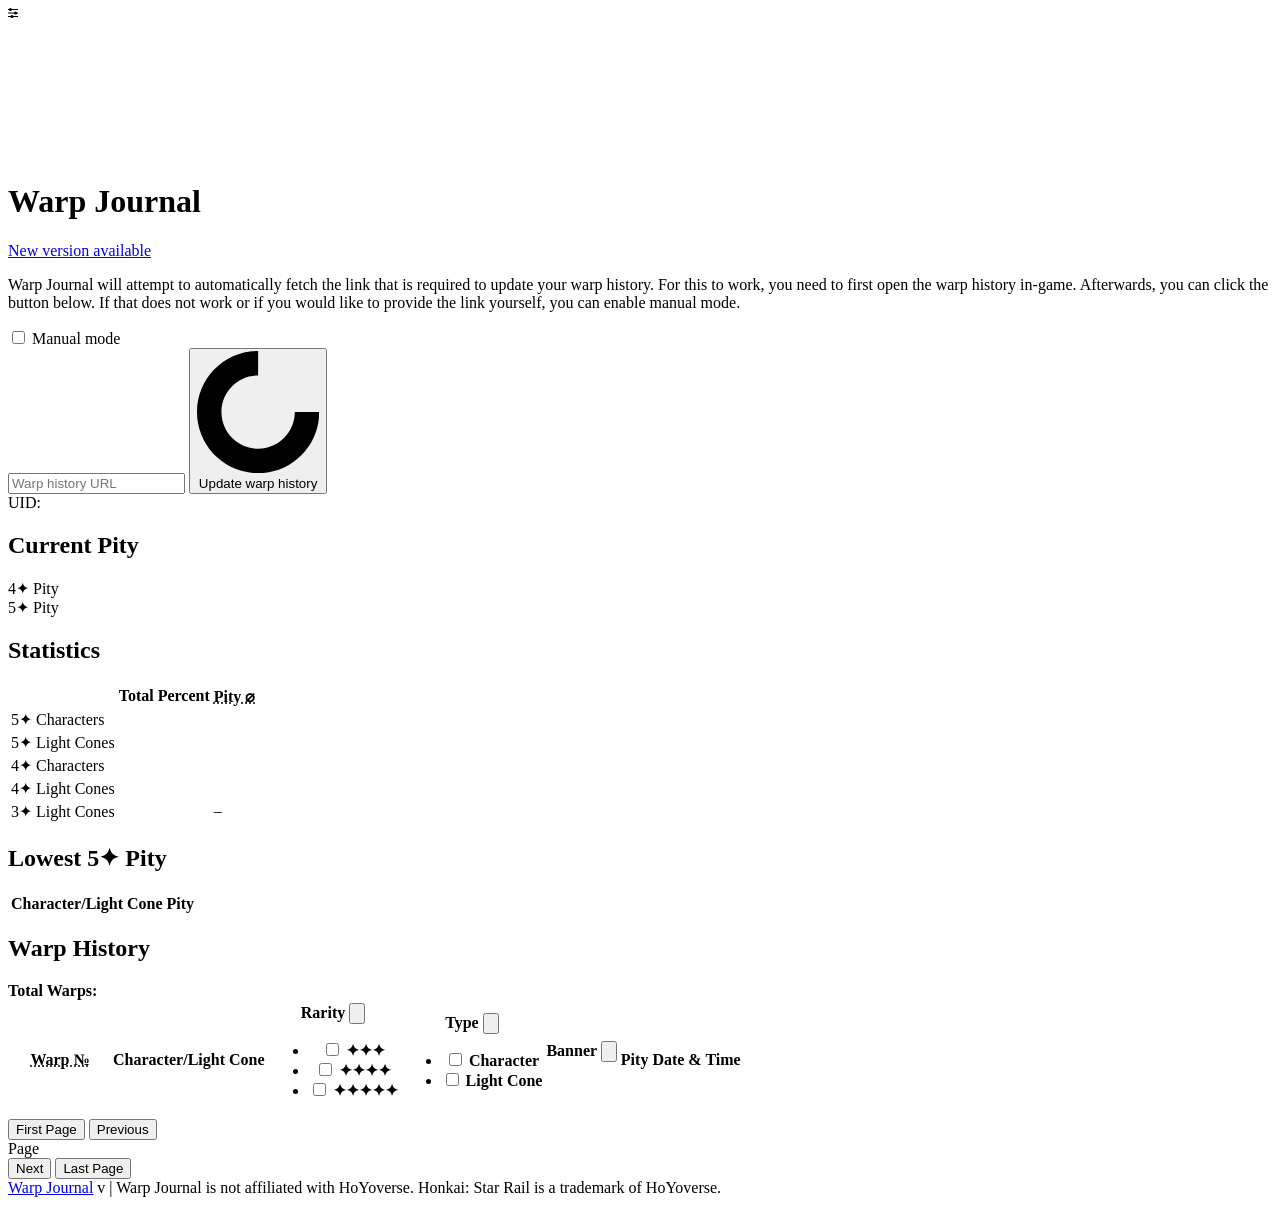
==== warp_journal/frontend/index.html @ 5781de62 "Add "Warp №" column" ====
<!DOCTYPE html>
<html>
<head>
    <title>Warp Journal – Honkai: Star Rail Gacha Tracker</title>
    <meta charset="utf-8">
    <link rel="icon" href="static/icon.png">
    <link rel="stylesheet" href="static/style.css">
</head>
<body x-data="app()">
    <svg id="svg-defs">
        <g id="settings-icon">
            <path d="m0 1h10v1h-10v-1z"/>
            <path d="m0 8h10v1h-10v-1z"/>
            <path d="m0 4.5h10v1h-10v-1z"/>
            <path d="m4 1.5a1.5 1.5 0 0 1-1.5 1.5 1.5 1.5 0 0 1-1.5-1.5 1.5 1.5 0 0 1 1.5-1.5 1.5 1.5 0 0 1 1.5 1.5z"/>
            <path d="m5.5 8.5a1.5 1.5 0 0 1-1.5 1.5 1.5 1.5 0 0 1-1.5-1.5 1.5 1.5 0 0 1 1.5-1.5 1.5 1.5 0 0 1 1.5 1.5z"/>
            <path d="m9 5a1.5 1.5 0 0 1-1.5 1.5 1.5 1.5 0 0 1-1.5-1.5 1.5 1.5 0 0 1 1.5-1.5 1.5 1.5 0 0 1 1.5 1.5z"/>
        </g>
    </svg>

    <div id="bg-stars">
        <div class="c1"></div>
        <div class="c2"></div>
        <div class="c3"></div>
        <div class="c4"></div>
    </div>

    <main>
        <header class="flex-header">
            <h1>Warp Journal</h1>
            <a class="update" href="https://github.com/Ennea/warp-journal/releases/latest"
                target="_blank" x-show="showUpdateNotification">New version available</a>
        </header>

        <div id="update-container">
            <p>
                Warp Journal will attempt to automatically fetch the link that is required to update your warp history. For this to work, you need to first open the warp history in-game. Afterwards, you can click the button below. If that does not work or if you would like to provide the link yourself, you can enable manual mode.
            </p>

            <label class="checkbox">
                <input type="checkbox" x-model="manualUpdate">
                <span class="checkbox"></span>
                <span class="label">Manual mode</span>
            </label>
            <br>

            <form class="input-container" @submit="updateWarps($event)">
                <input type="text" placeholder="Warp history URL" x-model="warpHistoryURL" x-show="manualUpdate">
                <button type="submit" class="button" :disabled="requestInProgress || (manualUpdate && warpHistoryURL.length == 0)">
                    <svg id="spinner" viewBox="0 0 10 10" x-show="requestInProgress">
                        <path d="M5,0C2.239,0 0,2.239 0,5C0,7.76 2.24,10 5,10C7.761,10 10,7.761 10,5L8,5C8,6.657 6.657,8 5,8C3.344,8 2,6.656 2,5C2,3.343 3.343,2 5,2L5,0Z" />
                    </svg>
                    Update warp history
                </button>
            </form>

            <div id="message-output" x-text="backendMessage" :class="backendStatus >= 400 ? 'error' : ''"></div>
        </div>

        <div id="uid-selector" x-show="availableUIDs.length > 1">
            <label>UID:</label>
            <div class="select" x-model="selectedUID" x-ref="uidSelector">
                <div class="fake-select" x-text="selectedUID" @click="toggleUIDSelector($event)"></div>
                <ul class="fake-select-options" x-ref="uidSelectorOptions" x-show="uidSelectorOpen">
                    <template x-for="uid in availableUIDs">
                        <li :class="uid == selectedUID ? 'active' : ''" x-text="uid" @click="selectUID(uid)"></li>
                    </template>
                </ul>
            </div>
        </div>

        <div id="data-container" class="hidden" x-ref="dataContainer" x-show="dataLoaded && totalWarps > 0">
            <section id="pity-container">
                <h2>Current Pity</h2>
                <div id="current-pity" class="fake-table">
                    <div class="column">
                        <div class="header"></div>
                        <div>4<span class="star">✦</span> Pity</div>
                        <div>5<span class="star">✦</span> Pity</div>
                    </div>
                    <template x-for="banner in pity">
                        <div class="column">
                            <div class="header" x-text="banner.name"></div>
                            <div x-text="banner.pity4"></div>
                            <div x-text="banner.pity5"></div>
                        </div>
                    </template>
                </div>
            </section>

            <div id="statistics-container">
                <section>
                    <h2>Statistics</h2>
                    <table id="item-statistics">
                        <thead>
                            <tr>
                                <th></th>
                                <th>Total</th>
                                <th>Percent</th>
                                <th><abbr title="Average Pity">Pity ⌀</abbr></th>
                            </tr>
                        </thead>
                        <tbody>
                            <tr>
                                <td>5<span class="star">✦</span> Characters</td>
                                <td x-text="statistics?.characters5?.total"></td>
                                <td class="percent" x-text="statistics?.characters5?.percent"></td>
                                <td x-text="statistics?.characters5?.averagePity"></td>
                            </tr>
                            <tr>
                                <td>5<span class="star">✦</span> Light Cones</td>
                                <td x-text="statistics?.lightcones5?.total"></td>
                                <td class="percent" x-text="statistics?.lightcones5?.percent"></td>
                                <td x-text="statistics?.lightcones5?.averagePity"></td>
                            </tr>
                            <tr>
                                <td>4<span class="star">✦</span> Characters</td>
                                <td x-text="statistics?.characters4?.total"></td>
                                <td class="percent" x-text="statistics?.characters4?.percent"></td>
                                <td x-text="statistics?.characters4?.averagePity"></td>
                            </tr>
                            <tr>
                                <td>4<span class="star">✦</span> Light Cones</td>
                                <td x-text="statistics?.lightcones4?.total"></td>
                                <td class="percent" x-text="statistics?.lightcones4?.percent"></td>
                                <td x-text="statistics?.lightcones4?.averagePity"></td>
                            </tr>
                            <tr>
                                <td>3<span class="star">✦</span> Light Cones</td>
                                <td x-text="statistics?.lightcones3?.total"></td>
                                <td class="percent" x-text="statistics?.lightcones3?.percent"></td>
                                <td>–</td>
                            </tr>
                        </tbody>
                    </table>
                </section>

                <section>
                    <h2>Lowest 5<span class="star">✦</span> Pity</h2>
                    <table id="low-pity-statistics">
                        <colgroup>
                            <col class="low-pity-name">
                            <col class="low-pity-amount">
                        </colgroup>
                        <thead>
                            <tr>
                                <th>Character/Light Cone</th>
                                <th>Pity</th>
                            </tr>
                        </thead>
                        <tbody>
                            <template x-for="reward in lowPity">
                                <tr>
                                    <td class="overflow" x-text="reward.name"></td>
                                    <td x-text="reward.pity"></td>
                                </tr>
                            </template>
                        </tbody>
                    </table>
                </section>
            </div>

            <section id="history-container">
                <header class="flex-header">
                    <h2>Warp History</h2>
                    <div><strong>Total Warps:</strong> <span x-text="totalWarps"></span></div>
                </header>
                <table id="warp-history">
                    <colgroup>
                        <col class="warp-no" width="100">
                        <col class="reward-name">
                        <col class="rarity">
                        <col class="reward-type">
                        <col class="banner-name">
                        <col class="pity">
                        <col class="datetime">
                    </colgroup>
                    <thead>
                        <tr>
                            <th>
                                <abbr title="warp number per banner">Warp №</abbr>
                            </th>
                            <th class="align-left">Character/Light Cone</th>
                            <th>
                                Rarity
                                <button class="settings" @click="toggleColumnSettings($event, 'rarity')">
                                    <svg class="settings" viewBox="0 0 10 10"><use href="#settings-icon" /></svg>
                                </button>
                                <ul class="settings-menu" x-ref="columnSettings_rarity" x-show="columnSettingsOpen.rarity">
                                    <li>
                                        <label>
                                            <input type="checkbox" x-model="columnFilters.rarity._3">
                                            <span class="checkbox"></span>
                                            <span class="label star">✦✦✦</span>
                                        </label>
                                    </li>
                                    <li>
                                        <label>
                                            <input type="checkbox" x-model="columnFilters.rarity._4">
                                            <span class="checkbox"></span>
                                            <span class="label star">✦✦✦✦</span>
                                        </label>
                                    </li>
                                    <li>
                                        <label>
                                            <input type="checkbox" x-model="columnFilters.rarity._5">
                                            <span class="checkbox"></span>
                                            <span class="label star">✦✦✦✦✦</span>
                                        </label>
                                    </li>
                                </ul>
                            </th>
                            <th>
                                Type
                                <button class="settings" @click="toggleColumnSettings($event, 'type')">
                                    <svg class="settings" viewBox="0 0 10 10"><use href="#settings-icon" /></svg>
                                </button>
                                <ul class="settings-menu" x-ref="columnSettings_type" x-show="columnSettingsOpen.type">
                                    <li>
                                        <label>
                                            <input type="checkbox" x-model="columnFilters.type.Character">
                                            <span class="checkbox"></span>
                                            <span class="label">Character</span>
                                        </label>
                                    </li>
                                    <li>
                                        <label>
                                            <input type="checkbox" x-model="columnFilters.type.Light_Cone">
                                            <span class="checkbox"></span>
                                            <span class="label">Light Cone</span>
                                        </label>
                                    </li>
                                </ul>
                            </th>
                            <th>
                                Banner
                                <button class="settings" @click="toggleColumnSettings($event, 'bannerType')">
                                    <svg class="settings" viewBox="0 0 10 10"><use href="#settings-icon" /></svg>
                                </button>
                                <ul class="settings-menu" x-ref="columnSettings_bannerType" x-show="columnSettingsOpen.bannerType">
                                    <template x-for="bannerType in bannerTypesList">
                                        <li>
                                            <label>
                                                <input type="checkbox" checked @change="bannerTypeFilterChange($event, bannerType.key)">
                                                <span class="checkbox"></span>
                                                <span class="label" x-text="bannerType.name"></span>
                                            </label>
                                        </li>
                                    </template>
                                </ul>
                            </th>
                            <th>Pity</th>
                            <th>Date & Time</th>
                        </tr>
                    </thead>
                    <tbody>
                        <template x-for="warp in pagedWarpHistory">
                            <tr :class="warp.rarity == 5 ? 'rarity-5' : warp.rarity == 4 ? 'rarity-4' : ''">
                                <td><div x-text="warp.numOnBanner"></div></td>
                                <td class="overflow align-left"><div x-text="warp.name"></div></td>
                                <td :class="warp.rarityText.length > 1 ? 'star' : ''"><div x-text="warp.rarityText"></div></td>
                                <td><div x-text="warp.type"></div></td>
                                <td><div x-text="warp.bannerTypeName"></div></td>
                                <td><div x-text="warp.pity || '–'"></div></td>
                                <td><div x-text="warp.time"></div></td>
                            </tr>
                        </template>
                    </tbody>
                </table>
                <div id="history-controls">
                    <button type="button" class="history-button" :disabled="warpHistoryPage == 0" @click="firstPage()">First Page</button>
                    <button type="button" class="history-button" :disabled="warpHistoryPage == 0" @click="previousPage()">Previous</button>
                    <div class="page-display">Page <span x-text="warpHistoryPage + 1"></span></div>
                    <button type="button" class="history-button" :disabled="warpHistoryPage == warpHistoryLastPage" @click="nextPage()">Next</button>
                    <button type="button" class="history-button" :disabled="warpHistoryPage == warpHistoryLastPage" @click="lastPage()">Last Page</button>
                </div>
            </section>
        </div>
    </main>

    <footer>
        <a href="https://github.com/Ennea/warp-journal" target="_blank">Warp Journal</a> v<span x-text="VERSION"></span> | Warp Journal is not affiliated with HoYoverse. Honkai: Star Rail is a trademark of HoYoverse.
    </footer>

    <script src="static/script.js"></script>
    <script src="static/alpine3.12.1.min.js"></script>
</body>
</html>
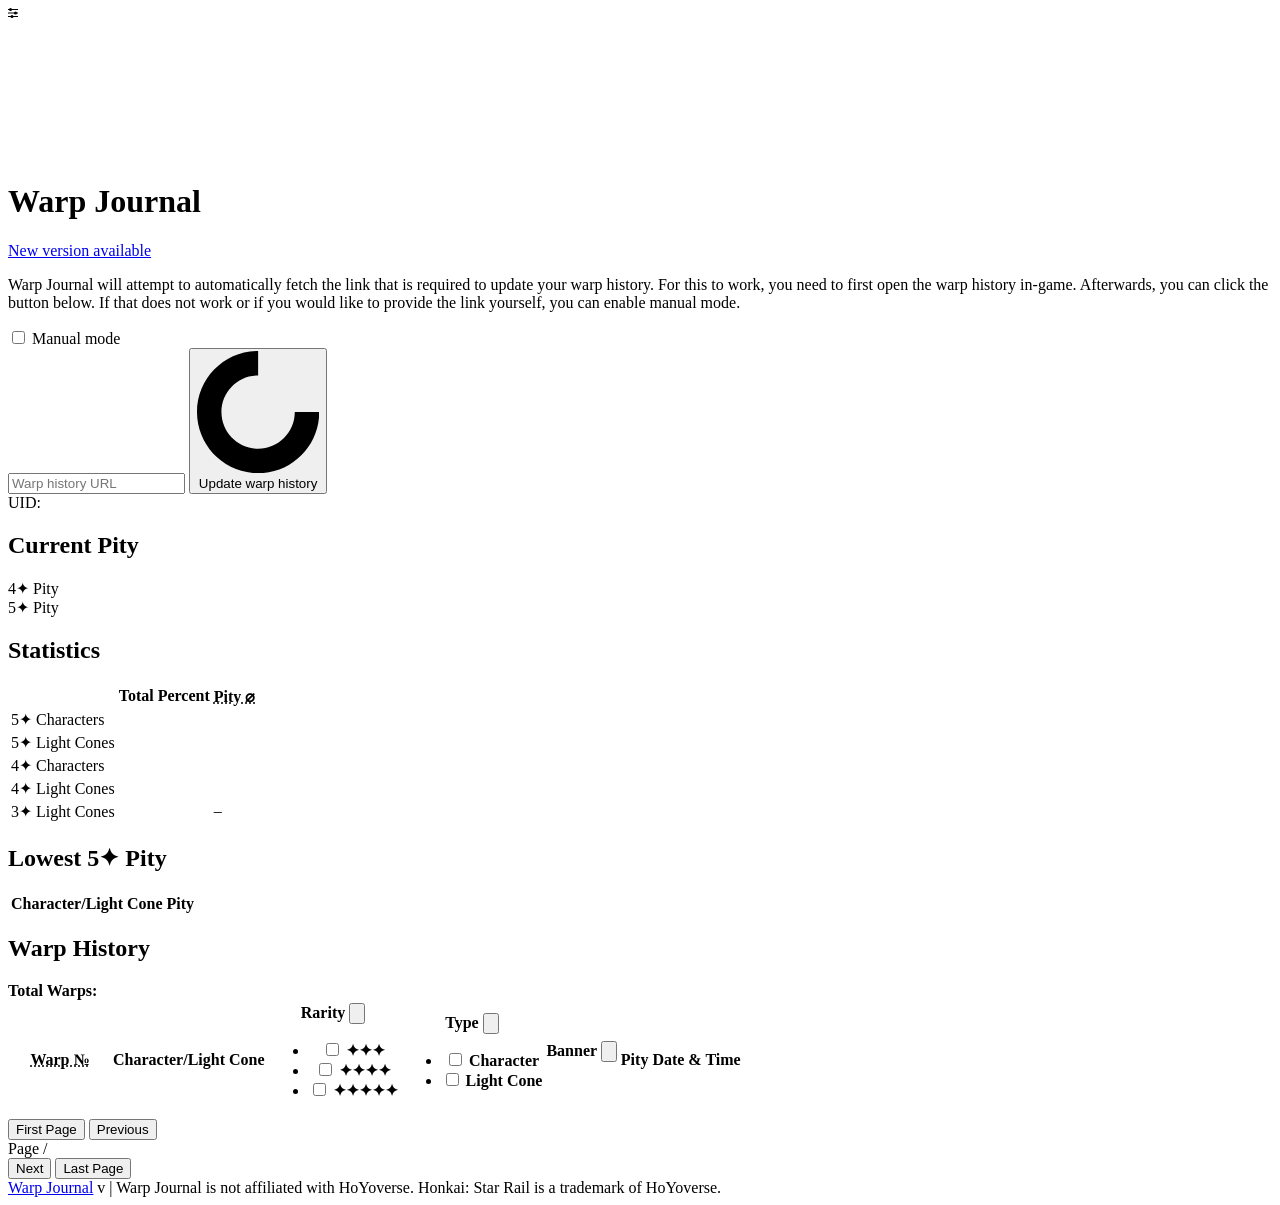
==== commit 1cd485b4: "Include number of pages in table footer" ====
--- a/warp_journal/frontend/index.html
+++ b/warp_journal/frontend/index.html
@@ -270,7 +270,9 @@
                 <div id="history-controls">
                     <button type="button" class="history-button" :disabled="warpHistoryPage == 0" @click="firstPage()">First Page</button>
                     <button type="button" class="history-button" :disabled="warpHistoryPage == 0" @click="previousPage()">Previous</button>
-                    <div class="page-display">Page <span x-text="warpHistoryPage + 1"></span></div>
+                    <div class="page-display">
+                        Page <span x-text="warpHistoryPage + 1"></span> / <span x-text="warpHistoryLastPage + 1"></span>
+                    </div>
                     <button type="button" class="history-button" :disabled="warpHistoryPage == warpHistoryLastPage" @click="nextPage()">Next</button>
                     <button type="button" class="history-button" :disabled="warpHistoryPage == warpHistoryLastPage" @click="lastPage()">Last Page</button>
                 </div>
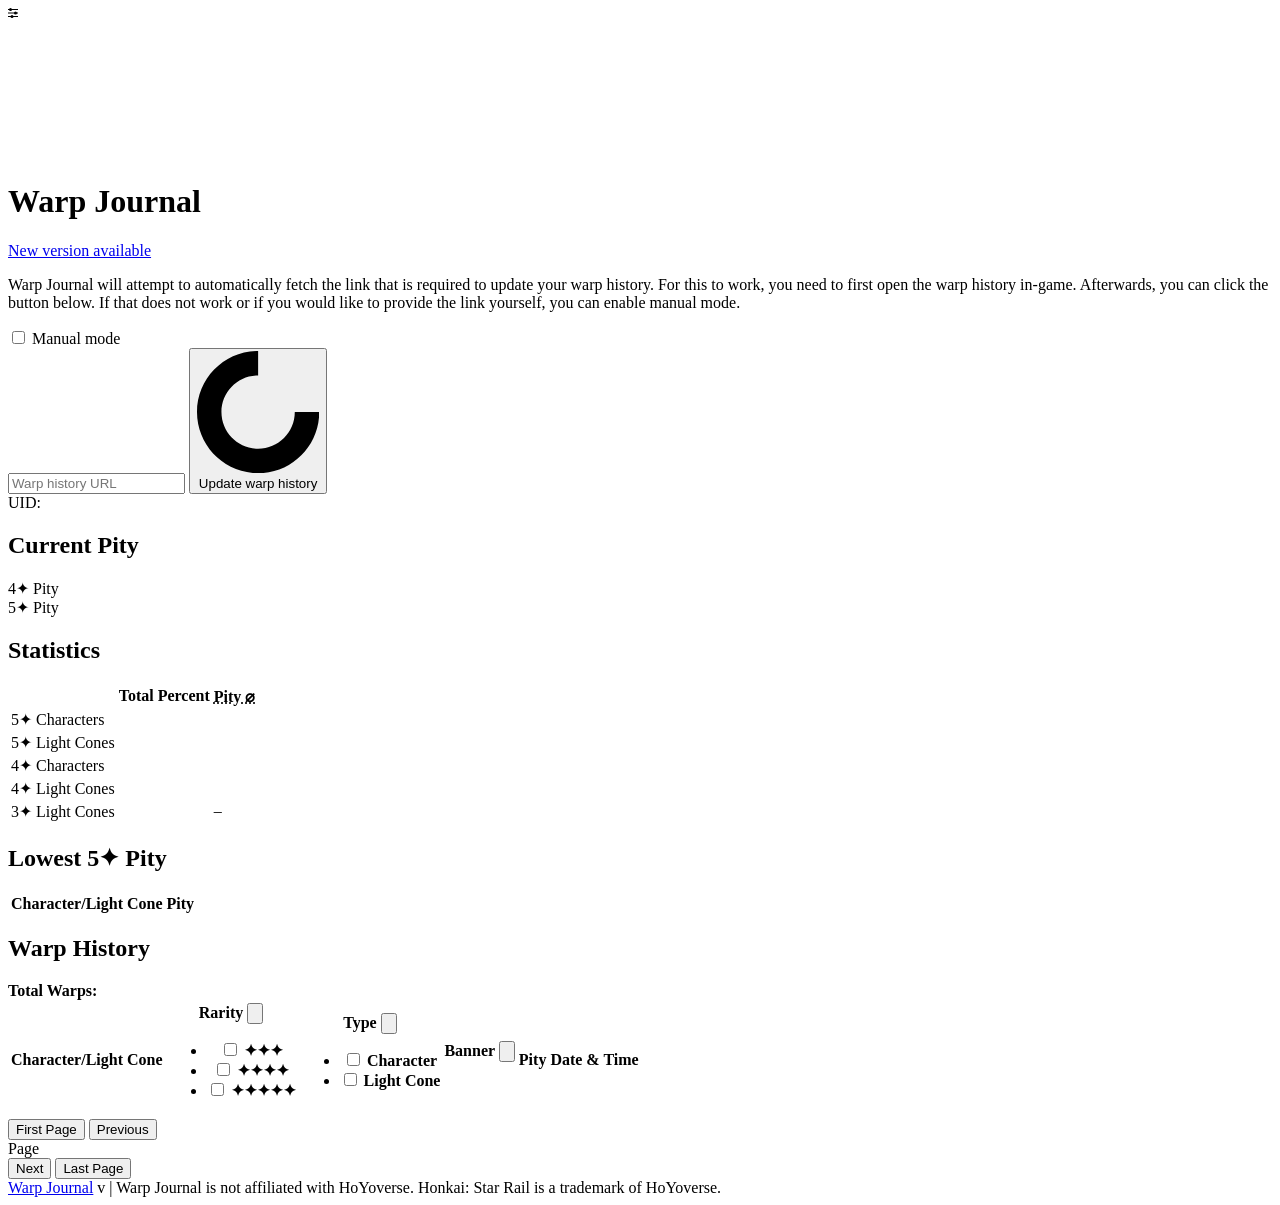
==== commit f682a259: "Merge 6bf75066e629e0110bb25fca7ec6d3e4947b4e2c into 8e9948492c57f8b8cb74bee17a5e2853449e8dcb" ====
--- a/warp_journal/frontend/index.html
+++ b/warp_journal/frontend/index.html
@@ -167,7 +167,6 @@
                 </header>
                 <table id="warp-history">
                     <colgroup>
-                        <col class="warp-no" width="100">
                         <col class="reward-name">
                         <col class="rarity">
                         <col class="reward-type">
@@ -177,10 +176,7 @@
                     </colgroup>
                     <thead>
                         <tr>
-                            <th>
-                                <abbr title="warp number per banner">Warp №</abbr>
-                            </th>
-                            <th class="align-left">Character/Light Cone</th>
+                            <th>Character/Light Cone</th>
                             <th>
                                 Rarity
                                 <button class="settings" @click="toggleColumnSettings($event, 'rarity')">
@@ -256,8 +252,7 @@
                     <tbody>
                         <template x-for="warp in pagedWarpHistory">
                             <tr :class="warp.rarity == 5 ? 'rarity-5' : warp.rarity == 4 ? 'rarity-4' : ''">
-                                <td><div x-text="warp.numOnBanner"></div></td>
-                                <td class="overflow align-left"><div x-text="warp.name"></div></td>
+                                <td class="overflow"><div x-text="warp.name"></div></td>
                                 <td :class="warp.rarityText.length > 1 ? 'star' : ''"><div x-text="warp.rarityText"></div></td>
                                 <td><div x-text="warp.type"></div></td>
                                 <td><div x-text="warp.bannerTypeName"></div></td>
@@ -270,9 +265,7 @@
                 <div id="history-controls">
                     <button type="button" class="history-button" :disabled="warpHistoryPage == 0" @click="firstPage()">First Page</button>
                     <button type="button" class="history-button" :disabled="warpHistoryPage == 0" @click="previousPage()">Previous</button>
-                    <div class="page-display">
-                        Page <span x-text="warpHistoryPage + 1"></span> / <span x-text="warpHistoryLastPage + 1"></span>
-                    </div>
+                    <div class="page-display">Page <span x-text="warpHistoryPage + 1"></span></div>
                     <button type="button" class="history-button" :disabled="warpHistoryPage == warpHistoryLastPage" @click="nextPage()">Next</button>
                     <button type="button" class="history-button" :disabled="warpHistoryPage == warpHistoryLastPage" @click="lastPage()">Last Page</button>
                 </div>
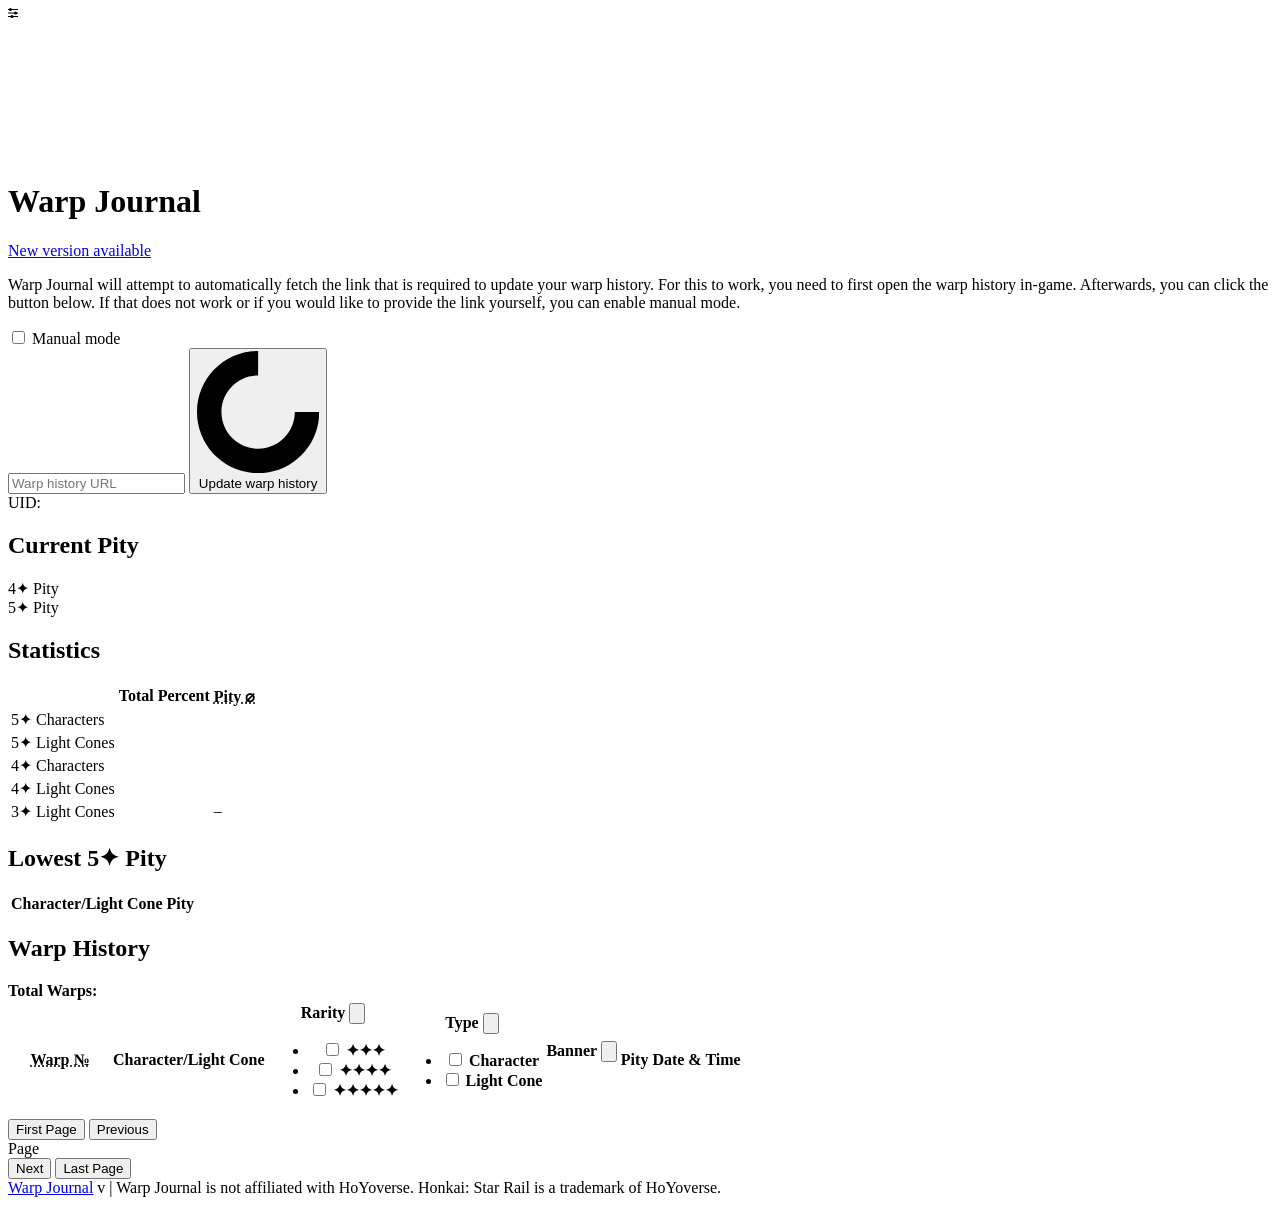
==== commit 2049b079: "Merge pull request #6 from FichteForks/pr/warp-no Add "Warp №" column" ====
--- a/warp_journal/frontend/index.html
+++ b/warp_journal/frontend/index.html
@@ -167,6 +167,7 @@
                 </header>
                 <table id="warp-history">
                     <colgroup>
+                        <col class="warp-no" width="100">
                         <col class="reward-name">
                         <col class="rarity">
                         <col class="reward-type">
@@ -176,7 +177,10 @@
                     </colgroup>
                     <thead>
                         <tr>
-                            <th>Character/Light Cone</th>
+                            <th>
+                                <abbr title="warp number per banner">Warp №</abbr>
+                            </th>
+                            <th class="align-left">Character/Light Cone</th>
                             <th>
                                 Rarity
                                 <button class="settings" @click="toggleColumnSettings($event, 'rarity')">
@@ -252,7 +256,8 @@
                     <tbody>
                         <template x-for="warp in pagedWarpHistory">
                             <tr :class="warp.rarity == 5 ? 'rarity-5' : warp.rarity == 4 ? 'rarity-4' : ''">
-                                <td class="overflow"><div x-text="warp.name"></div></td>
+                                <td><div x-text="warp.numOnBanner"></div></td>
+                                <td class="overflow align-left"><div x-text="warp.name"></div></td>
                                 <td :class="warp.rarityText.length > 1 ? 'star' : ''"><div x-text="warp.rarityText"></div></td>
                                 <td><div x-text="warp.type"></div></td>
                                 <td><div x-text="warp.bannerTypeName"></div></td>
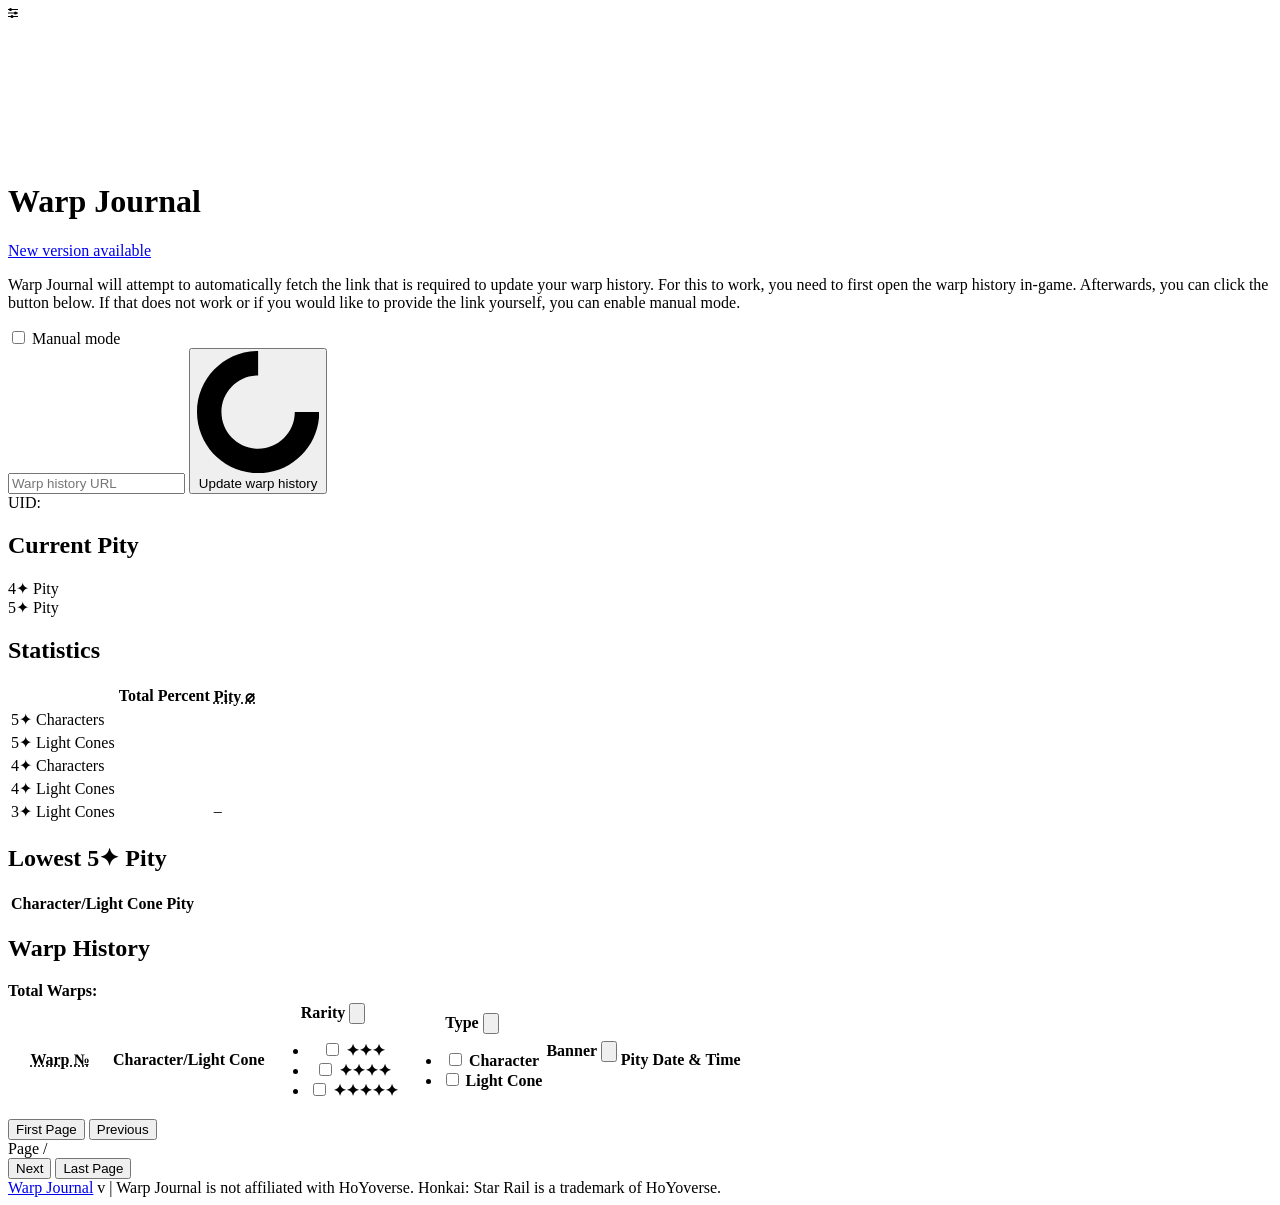
==== commit 2924068c: "Merge pull request #10 from Ennea/pr/various-small-fixes Various small fixes and adjustments" ====
--- a/warp_journal/frontend/index.html
+++ b/warp_journal/frontend/index.html
@@ -270,7 +270,9 @@
                 <div id="history-controls">
                     <button type="button" class="history-button" :disabled="warpHistoryPage == 0" @click="firstPage()">First Page</button>
                     <button type="button" class="history-button" :disabled="warpHistoryPage == 0" @click="previousPage()">Previous</button>
-                    <div class="page-display">Page <span x-text="warpHistoryPage + 1"></span></div>
+                    <div class="page-display">
+                        Page <span x-text="warpHistoryPage + 1"></span> / <span x-text="warpHistoryLastPage + 1"></span>
+                    </div>
                     <button type="button" class="history-button" :disabled="warpHistoryPage == warpHistoryLastPage" @click="nextPage()">Next</button>
                     <button type="button" class="history-button" :disabled="warpHistoryPage == warpHistoryLastPage" @click="lastPage()">Last Page</button>
                 </div>
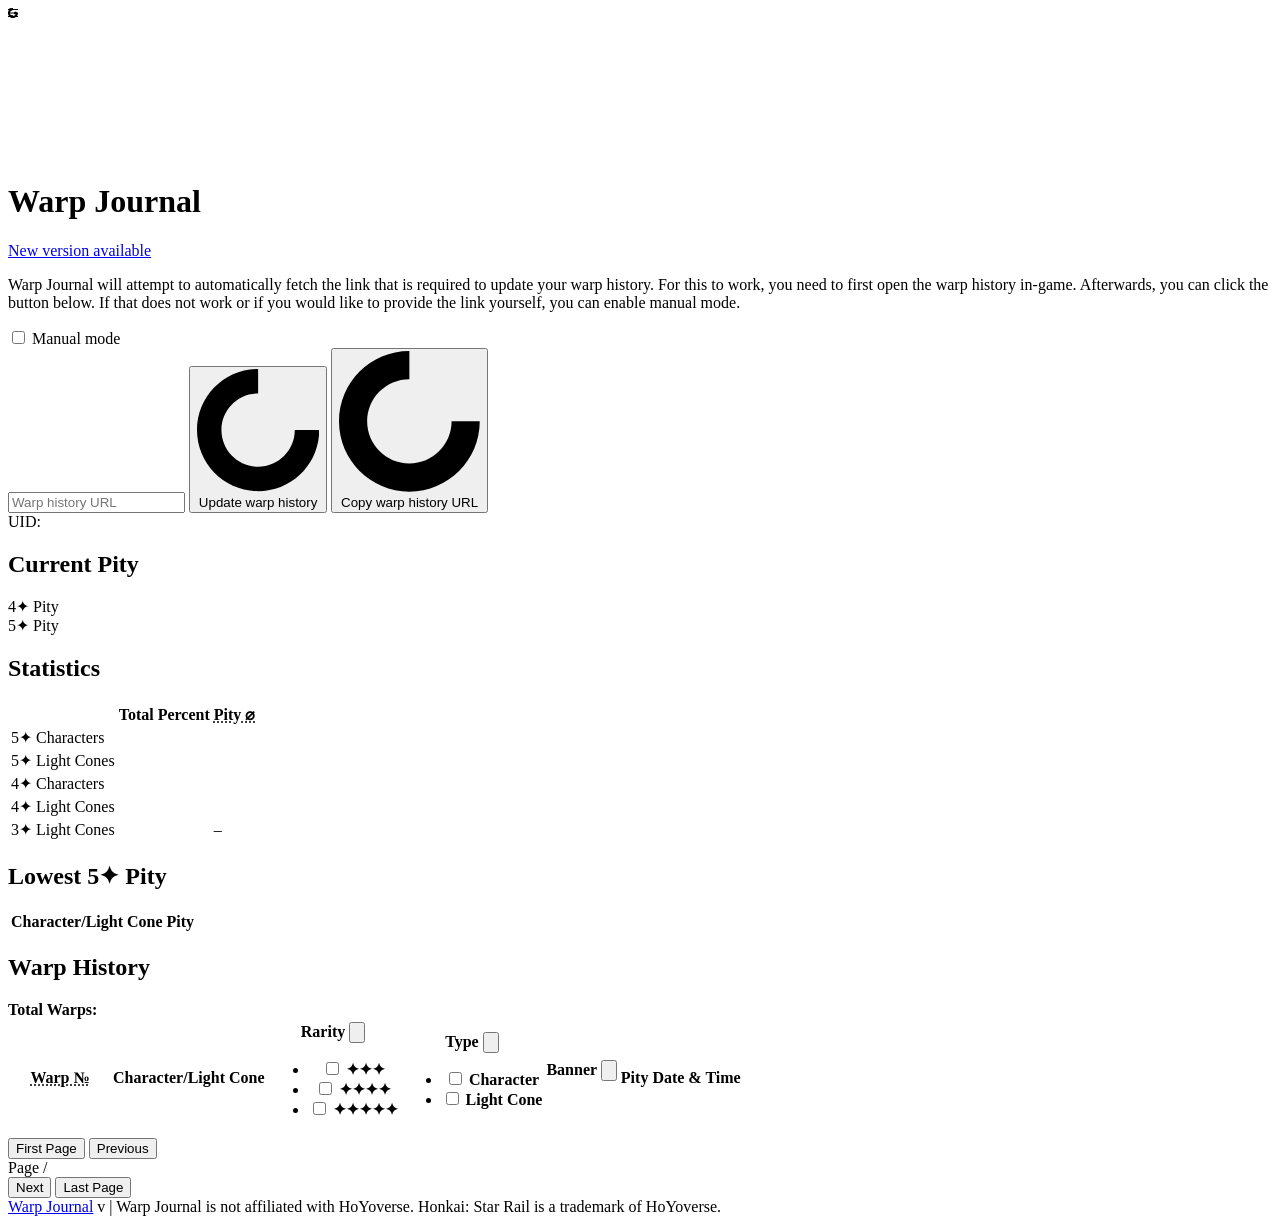
==== commit 7cbd20ab: "Implement button to copy history url Includes some refactoring to reduce code duplication, including" ====
--- a/warp_journal/frontend/index.html
+++ b/warp_journal/frontend/index.html
@@ -16,6 +16,9 @@
             <path d="m5.5 8.5a1.5 1.5 0 0 1-1.5 1.5 1.5 1.5 0 0 1-1.5-1.5 1.5 1.5 0 0 1 1.5-1.5 1.5 1.5 0 0 1 1.5 1.5z"/>
             <path d="m9 5a1.5 1.5 0 0 1-1.5 1.5 1.5 1.5 0 0 1-1.5-1.5 1.5 1.5 0 0 1 1.5-1.5 1.5 1.5 0 0 1 1.5 1.5z"/>
         </g>
+        <g id="spinner-icon">
+            <path d="M5,0C2.239,0 0,2.239 0,5C0,7.76 2.24,10 5,10C7.761,10 10,7.761 10,5L8,5C8,6.657 6.657,8 5,8C3.344,8 2,6.656 2,5C2,3.343 3.343,2 5,2L5,0Z" />
+        </g>
     </svg>
 
     <div id="bg-stars">
@@ -46,11 +49,15 @@
 
             <form class="input-container" @submit="updateWarps($event)">
                 <input type="text" placeholder="Warp history URL" x-model="warpHistoryURL" x-show="manualUpdate">
+
                 <button type="submit" class="button" :disabled="requestInProgress || (manualUpdate && warpHistoryURL.length == 0)">
-                    <svg id="spinner" viewBox="0 0 10 10" x-show="requestInProgress">
-                        <path d="M5,0C2.239,0 0,2.239 0,5C0,7.76 2.24,10 5,10C7.761,10 10,7.761 10,5L8,5C8,6.657 6.657,8 5,8C3.344,8 2,6.656 2,5C2,3.343 3.343,2 5,2L5,0Z" />
-                    </svg>
+                    <svg class="spinner" viewBox="0 0 10 10" x-show="requestInProgress"><use href="#spinner-icon" /></svg>
                     Update warp history
+                </button>
+
+                <button class="button" :disabled="requestInProgress" x-show="!manualUpdate" @click="copyWarpsUrl($event)">
+                    <svg class="spinner" viewBox="0 0 10 10" x-show="requestInProgress"><use href="#spinner-icon" /></svg>
+                    Copy warp history URL
                 </button>
             </form>
 
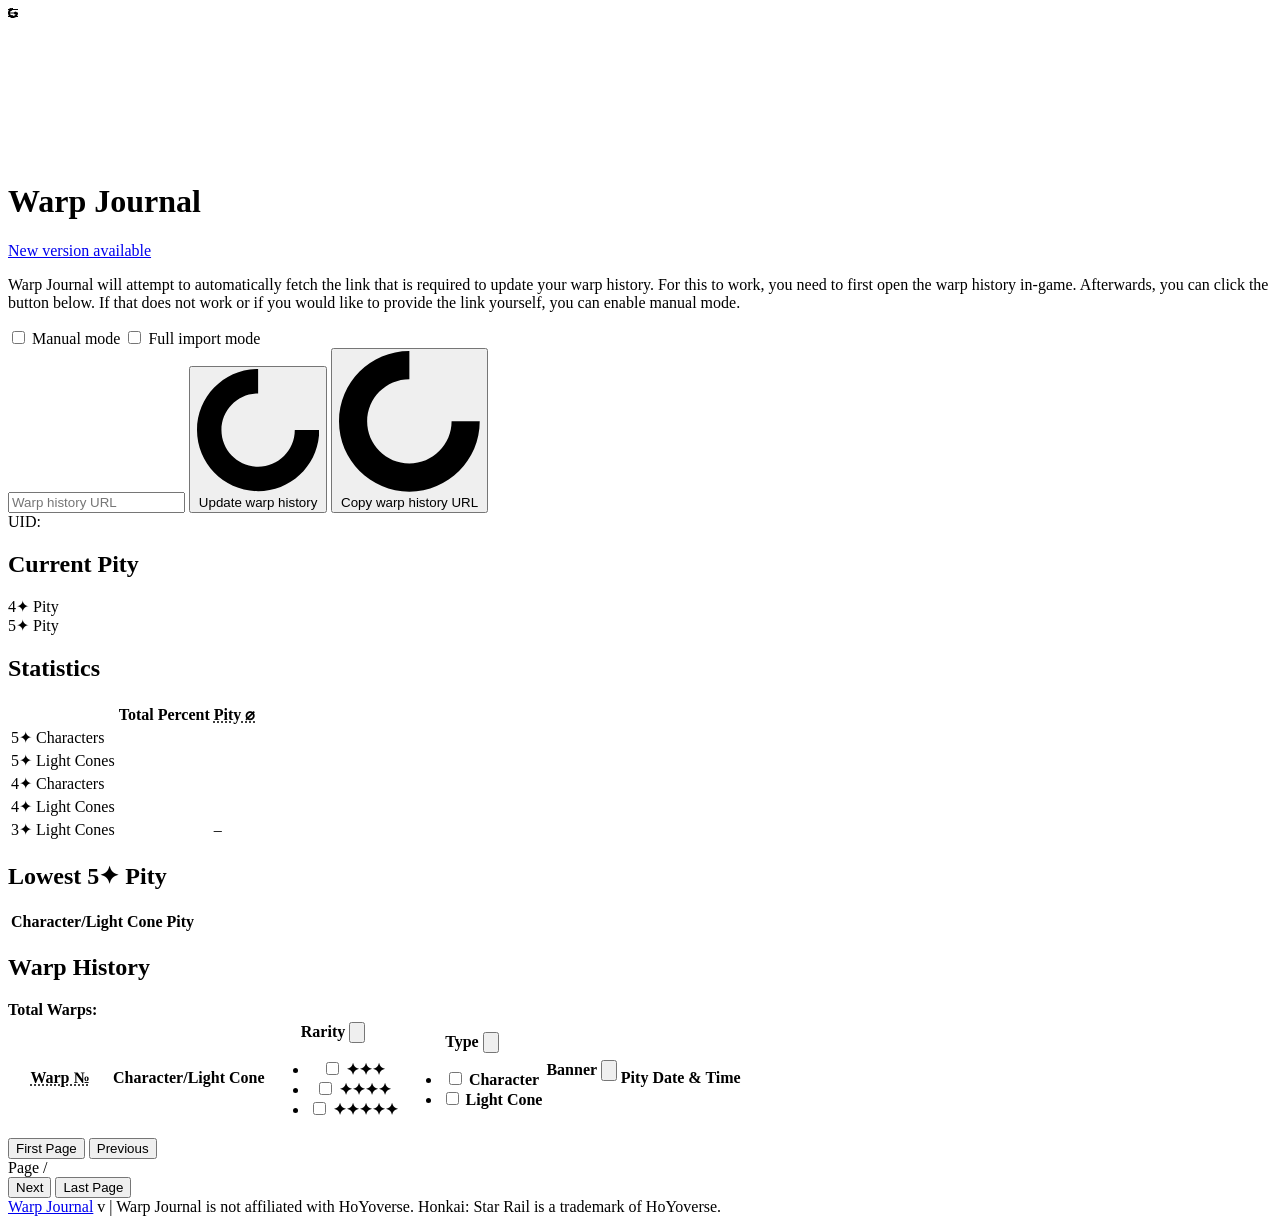
==== commit 44599edd: "Add "Full import mode" Can fix potentially missed warp imports due to the pagination bug caused by a" ====
--- a/warp_journal/frontend/index.html
+++ b/warp_journal/frontend/index.html
@@ -44,6 +44,11 @@
                 <input type="checkbox" x-model="manualUpdate">
                 <span class="checkbox"></span>
                 <span class="label">Manual mode</span>
+            </label>
+            <label class="checkbox">
+                <input type="checkbox" x-model="fullImport">
+                <span class="checkbox"></span>
+                <span class="label">Full import mode</span>
             </label>
             <br>
 
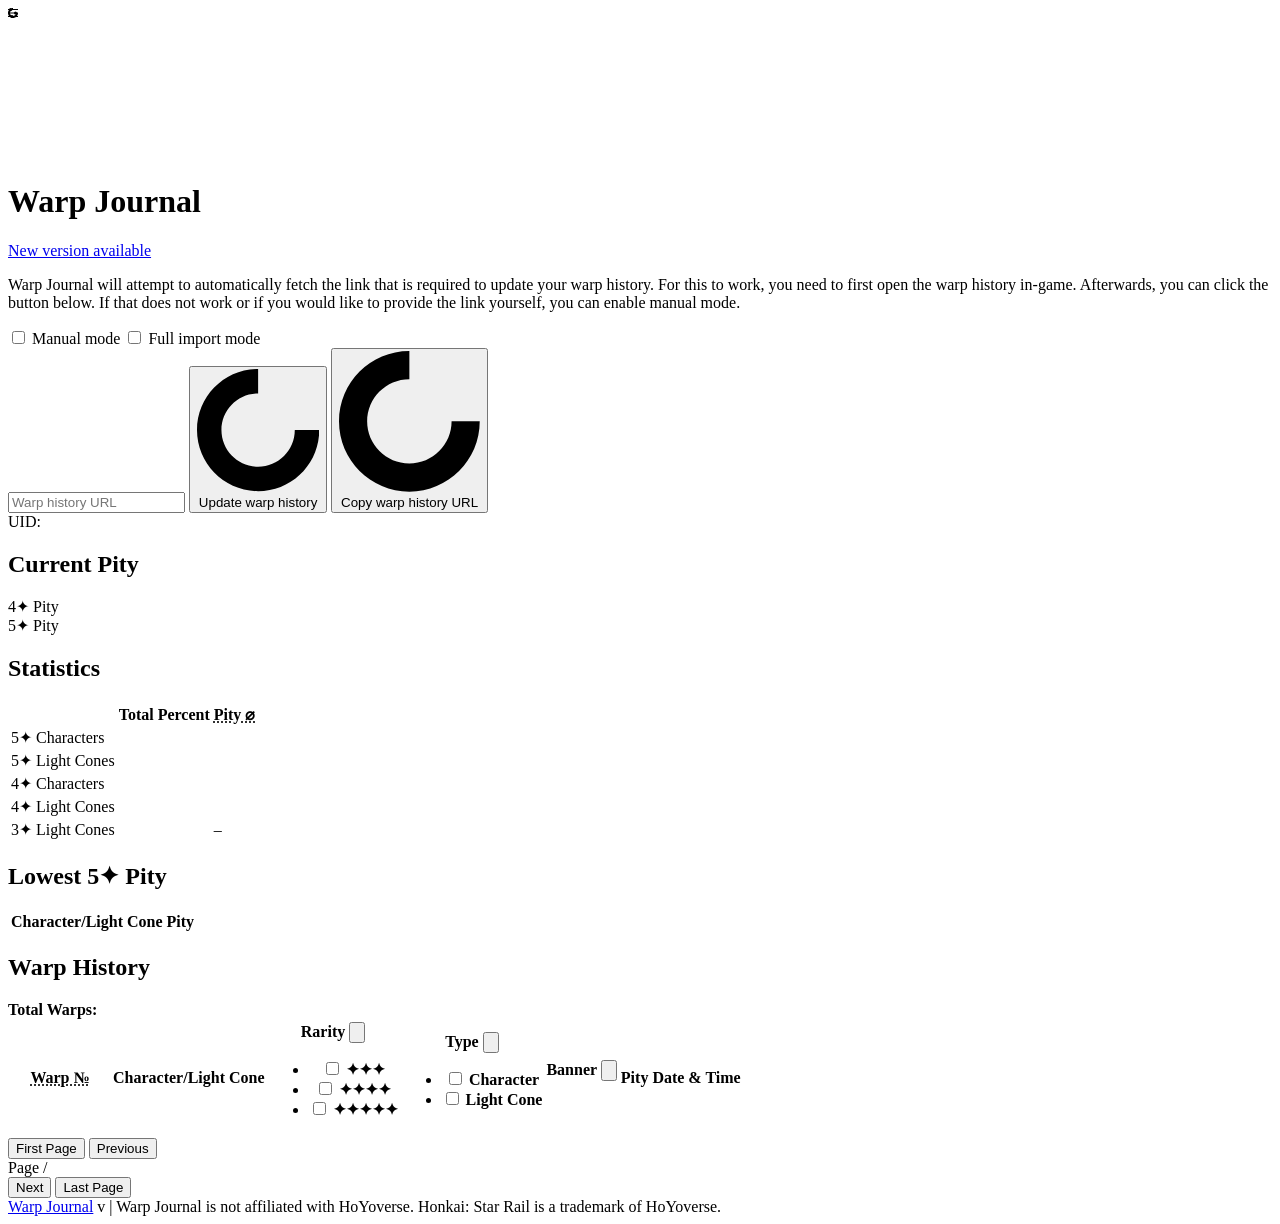
==== commit 7a2d92d8: "Prevent line wrapping for banner type Also add title attributes for the columns with text-overflow: " ====
--- a/warp_journal/frontend/index.html
+++ b/warp_journal/frontend/index.html
@@ -269,10 +269,10 @@
                         <template x-for="warp in pagedWarpHistory">
                             <tr :class="warp.rarity == 5 ? 'rarity-5' : warp.rarity == 4 ? 'rarity-4' : ''">
                                 <td><div x-text="warp.numOnBanner"></div></td>
-                                <td class="overflow align-left"><div x-text="warp.name"></div></td>
+                                <td class="overflow align-left" :title="warp.name"><div x-text="warp.name"></div></td>
                                 <td :class="warp.rarityText.length > 1 ? 'star' : ''"><div x-text="warp.rarityText"></div></td>
                                 <td><div x-text="warp.type"></div></td>
-                                <td><div x-text="warp.bannerTypeName"></div></td>
+                                <td class="overflow" :title="warp.bannerTypeName"><div x-text="warp.bannerTypeName"></div></td>
                                 <td><div x-text="warp.pity || '–'"></div></td>
                                 <td><div x-text="warp.time"></div></td>
                             </tr>
